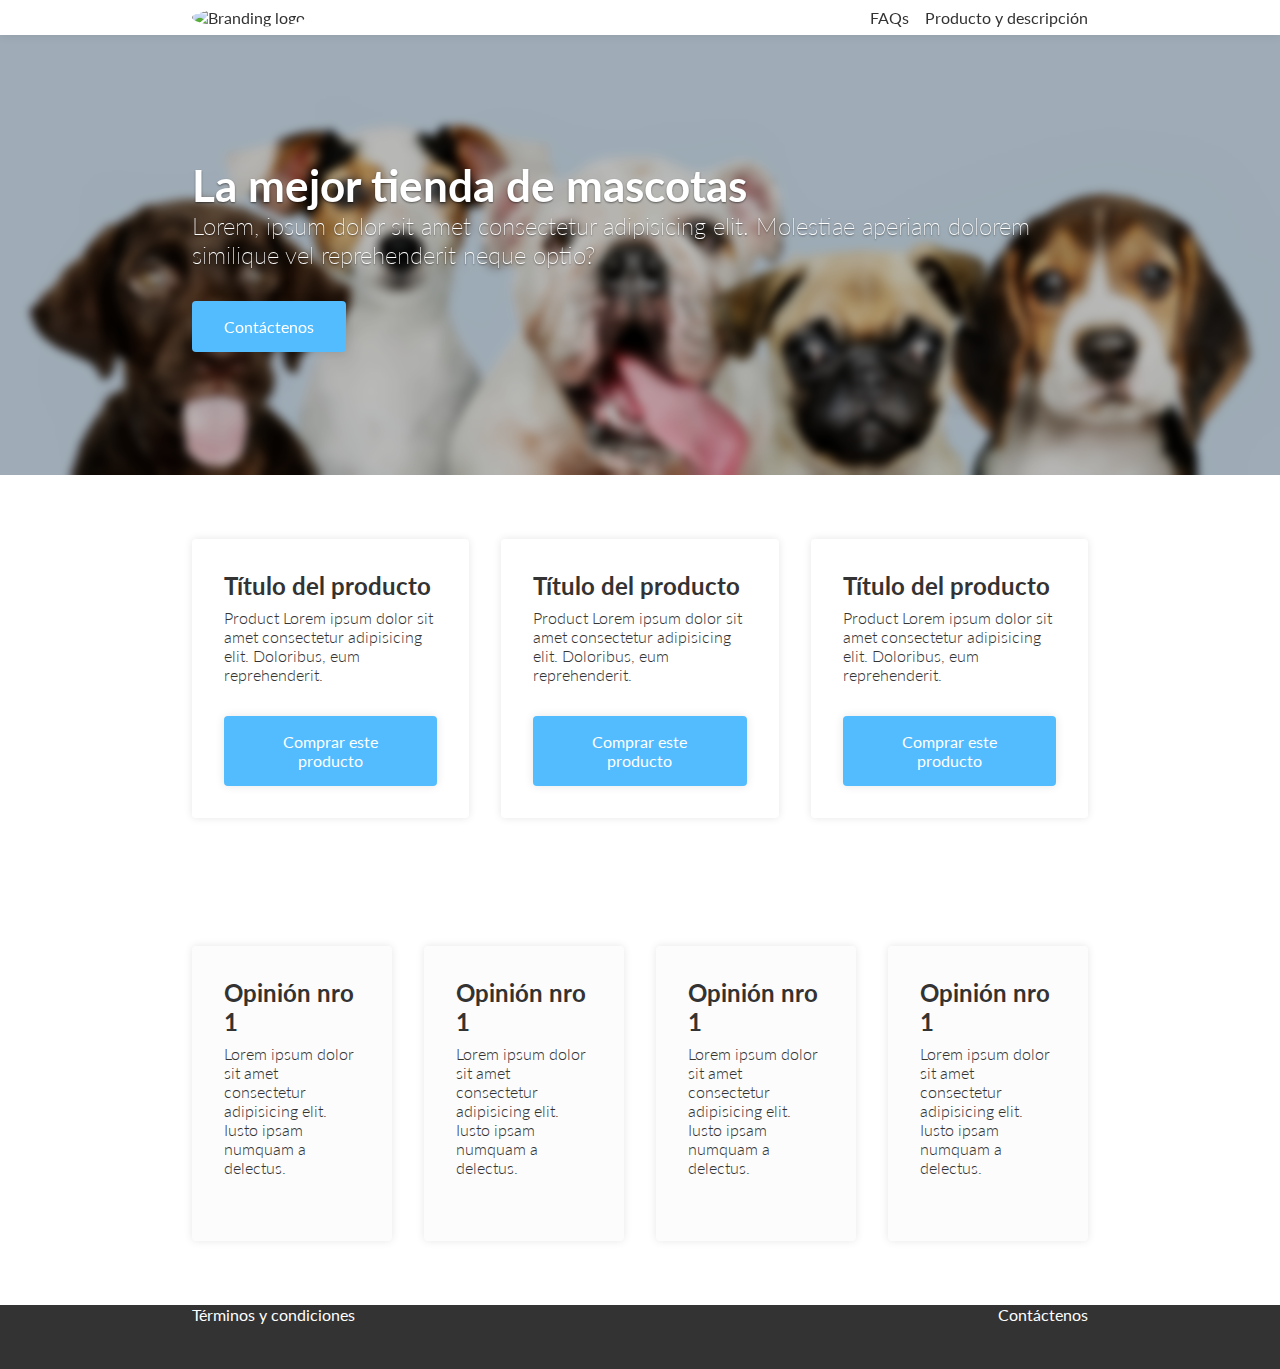
==== index.html @ 5fd838bd "Aplicación de Responsive Design" ====
<!DOCTYPE html>
<html lang="es">

<head>
    <meta charset="UTF-8">
    <meta http-equiv="X-UA-Compatible" content="IE=edge">
    <meta name="viewport" content="width=device-width, initial-scale=1.0">
    <title>Fiesta de Gifs</title>
    <link rel="stylesheet" href="css/style.css">
    <link rel="stylesheet" href="css/mobile.css">
    <link rel="preconnect" href="https://fonts.gstatic.com">
    <link href="https://fonts.googleapis.com/css2?family=Lato:wght@300;400&display=swap" rel="stylesheet">
</head>

<body>
    <nav>
        <div class="container">
            <div class="brand_image"><img src="https://img.freepik.com/vector-gratis/lindo-perro-shiba-inu-astronauta-sentado-icono-dibujos-animados-ilustracion_138676-2797.jpg?size=338&ext=jpg&uid=R19801517&ga=GA1.2.966797605.1623622327" alt="Branding logo"></div>
            <div class="nav_options">
                <ul>
                    <li><a href="#">FAQs</a></li>
                    <li>
                        <a href="#">Producto y descripción</a>
                    </li>
                </ul>
            </div>
        </div>
    </nav>
    <section id="banner">
        <div class="container">
            <h1>La mejor tienda de mascotas</h1>
            <p>Lorem, ipsum dolor sit amet consectetur adipisicing elit. Molestiae aperiam dolorem similique vel reprehenderit neque optio?</p>
            <a href="#" class="btn">Contáctenos</a>
        </div>
    </section>
    <section class="section_content" id="products">

        <div class="container">
            <div class="row">
                <div class="card">
                    <img src="https://img.freepik.com/foto-gratis/escuchandote-perro-joven-bulldog-frances-planteando-lindo-perrito-o-mascota-blanco-negro-jugueton-jugando-parece-feliz-aislado-sobre-fondo-purpura-concepto-movimiento-accion-movimiento_155003-34899.jpg?size=626&ext=jpg&uid=R19801517&ga=GA1.2.966797605.1623622327"
                        alt="">
                    <div class="card_description">
                        <h2>Título del producto</h2>
                        <p>Product Lorem ipsum dolor sit amet consectetur adipisicing elit. Doloribus, eum reprehenderit.</p>
                        <a href="#" class="btn display-block">Comprar este producto</a>
                    </div>
                </div>
                <div class="card">
                    <img src="https://img.freepik.com/foto-gratis/increible-mujer-pelo-largo-ondulado-besando-bulldog-frances-retrato-nina-jengibre-abrazando-su-cachorro-rosa_197531-11037.jpg?size=626&ext=jpg&uid=R19801517&ga=GA1.2.966797605.1623622327" alt="">
                    <div class="card_description">
                        <h2>Título del producto</h2>
                        <p>Product Lorem ipsum dolor sit amet consectetur adipisicing elit. Doloribus, eum reprehenderit.</p>
                        <a href="#" class="btn display-block">Comprar este producto</a>
                    </div>
                </div>
                <div class="card">
                    <img src="https://img.freepik.com/foto-gratis/closeup-foto-adorable-adorable-shih-poo-domestico-aspecto-triste-tipo-perro-interior_181624-8336.jpg?size=626&ext=jpg&uid=R19801517&ga=GA1.2.966797605.1623622327" alt="">
                    <div class="card_description">
                        <h2>Título del producto</h2>
                        <p>Product Lorem ipsum dolor sit amet consectetur adipisicing elit. Doloribus, eum reprehenderit.</p>
                        <a href="#" class="btn display-block">Comprar este producto</a>
                    </div>
                </div>

            </div>
        </div>

    </section>

    <section class="section_content" id="stories">
        <div class="container">
            <div class="row">
                <div class="card"><img src="https://img.freepik.com/foto-gratis/feliz-pareja-elegante-posando-contra-pared-amarilla-gadgets_273609-31546.jpg?size=626&ext=jpg&uid=R19801517&ga=GA1.2.966797605.1623622327" alt="">
                    <div class="card_description">
                        <h2>Opinión nro 1</h2>
                        <p>Lorem ipsum dolor sit amet consectetur adipisicing elit. Iusto ipsam numquam a delectus.</p>
                    </div>
                </div>
                <div class="card"><img src="https://img.freepik.com/foto-gratis/feliz-pareja-elegante-posando-contra-pared-amarilla-gadgets_273609-31546.jpg?size=626&ext=jpg&uid=R19801517&ga=GA1.2.966797605.1623622327" alt="">
                    <div class="card_description">
                        <h2>Opinión nro 1</h2>
                        <p>Lorem ipsum dolor sit amet consectetur adipisicing elit. Iusto ipsam numquam a delectus.</p>
                    </div>
                </div>
                <div class="card"><img src="https://img.freepik.com/foto-gratis/feliz-pareja-elegante-posando-contra-pared-amarilla-gadgets_273609-31546.jpg?size=626&ext=jpg&uid=R19801517&ga=GA1.2.966797605.1623622327" alt="">
                    <div class="card_description">
                        <h2>Opinión nro 1</h2>
                        <p>Lorem ipsum dolor sit amet consectetur adipisicing elit. Iusto ipsam numquam a delectus.</p>
                    </div>
                </div>
                <div class="card"><img src="https://img.freepik.com/foto-gratis/feliz-pareja-elegante-posando-contra-pared-amarilla-gadgets_273609-31546.jpg?size=626&ext=jpg&uid=R19801517&ga=GA1.2.966797605.1623622327" alt="">
                    <div class="card_description">
                        <h2>Opinión nro 1</h2>
                        <p>Lorem ipsum dolor sit amet consectetur adipisicing elit. Iusto ipsam numquam a delectus.</p>
                    </div>
                </div>
            </div>
        </div>
    </section>
    <footer>
        <div class="container">
            <a href="#">Términos y condiciones</a>
            <a href="#">Contáctenos</a>
        </div>
    </footer>
    <script src="js/script.js"></script>
</body>

</html>
---- css/style.css ----
:root {
    --primary-color: #fc3;
    --secondary-color: #52bcff;
    --dark-color: #333;
    --grey-light-color: #f8f8f8;
    --white-color: #fff;
}

* {
    margin: 0;
    padding: 0;
    box-sizing: border-box;
}

body {
    background-color: var(--white-color);
    color: var(--dark-color);
    font-family: 'Lato', sans-serif;
}

a {
    color: var(--dark-color);
    text-decoration: none;
}

a:hover {
    text-decoration: underline;
}

p {
    margin-bottom: 2rem;
}

.container {
    max-width: 90%;
    margin: auto;
    padding: 0 10%;
    position: relative;
}

nav {
    background-color: var(--white-color);
    box-shadow: 0 0 10px rgba(0, 0, 0, 0.1);
    position: sticky;
    top: 0;
    z-index: 1;
}

nav .container {
    display: flex;
    justify-content: space-between;
    align-items: center;
}

nav .brand_image {
    padding: 0.5rem;
    padding-left: 0;
}

nav .brand_image img {
    max-height: 60px;
    border-radius: 50%;
}

nav ul {
    display: flex;
    list-style: none;
    align-items: center;
}

nav ul li {
    margin-right: 1rem;
}

nav ul li:last-child {
    margin-right: 0;
}

#banner {
    background: url(../images/adorable-puppies.jpeg) var(--grey-light-color) center 70%;
    background-size: cover;
    height: 440px;
    display: flex;
    position: relative;
}

#banner::before {
    display: block;
    content: " ";
    position: absolute;
    height: inherit;
    width: 100vw;
    background-color: rgba(0, 0, 0, 0.25);
    backdrop-filter: blur(5px);
}

#banner .container {
    display: flex;
    flex-direction: column;
    height: inherit;
    justify-content: center;
    align-items: flex-start;
}

#banner .container h1 {
    font-size: 2.75rem;
    color: var(--white-color);
    text-shadow: 0 1px 2px rgba(0, 0, 0, 0.5);
}

#banner .container p {
    color: var(--white-color);
    font-size: 1.5rem;
    font-weight: 200;
    text-shadow: 0 1px 2px rgba(0, 0, 0, 0.5);
}

#banner .container .btn {
    justify-self: left;
    display: inline;
    flex-flow: wrap-reverse;
}

.section_content {
    padding: 4rem 0;
}

.row {
    display: flex;
    gap: 2rem;
    justify-content: space-around;
}

.card {
    box-shadow: 0 0 0.5rem rgba(0, 0, 0, 0.1);
    border-radius: 0.25rem;
    overflow: hidden;
}

.card:hover {
    box-shadow: 0 0 1.25rem rgba(0, 0, 0, 0.1);
}

.card img {
    display: block;
    width: 100%;
    object-fit: cover;
}

.card .card_description {
    padding: 2rem;
}

.card .card_description p {
    font-weight: 300;
}

.card h2 {
    margin-bottom: 0.5rem;
}

.btn {
    padding: 1rem 2rem;
    background-color: var(--secondary-color);
    color: var(--white-color);
    border-radius: 0.25rem;
    transition: all 0.125s ease-in;
    box-shadow: 0 0 10px rgba(0, 0, 0, 0.1);
    text-align: center;
}

.btn:hover {
    background-color: var(--primary-color);
    text-decoration: none;
}

.display-block {
    display: block;
}

#stories {
    background: url(https://image.freepik.com/foto-gratis/resumen-degradado-gris_176532-7758.jpg) center 100%;
}

#stories .card {
    background-color: rgba(250, 250, 250, 0.5);
}

footer {
    background-color: var(--dark-color);
    color: var(--grey-light-color);
    min-height: 4rem;
}

footer .container {
    display: flex;
    justify-content: space-between;
}

footer .container a {
    color: var(--white-color);
}
---- css/mobile.css ----
@media (max-width:600px) {
    .row {
        flex-direction: column;
    }
}
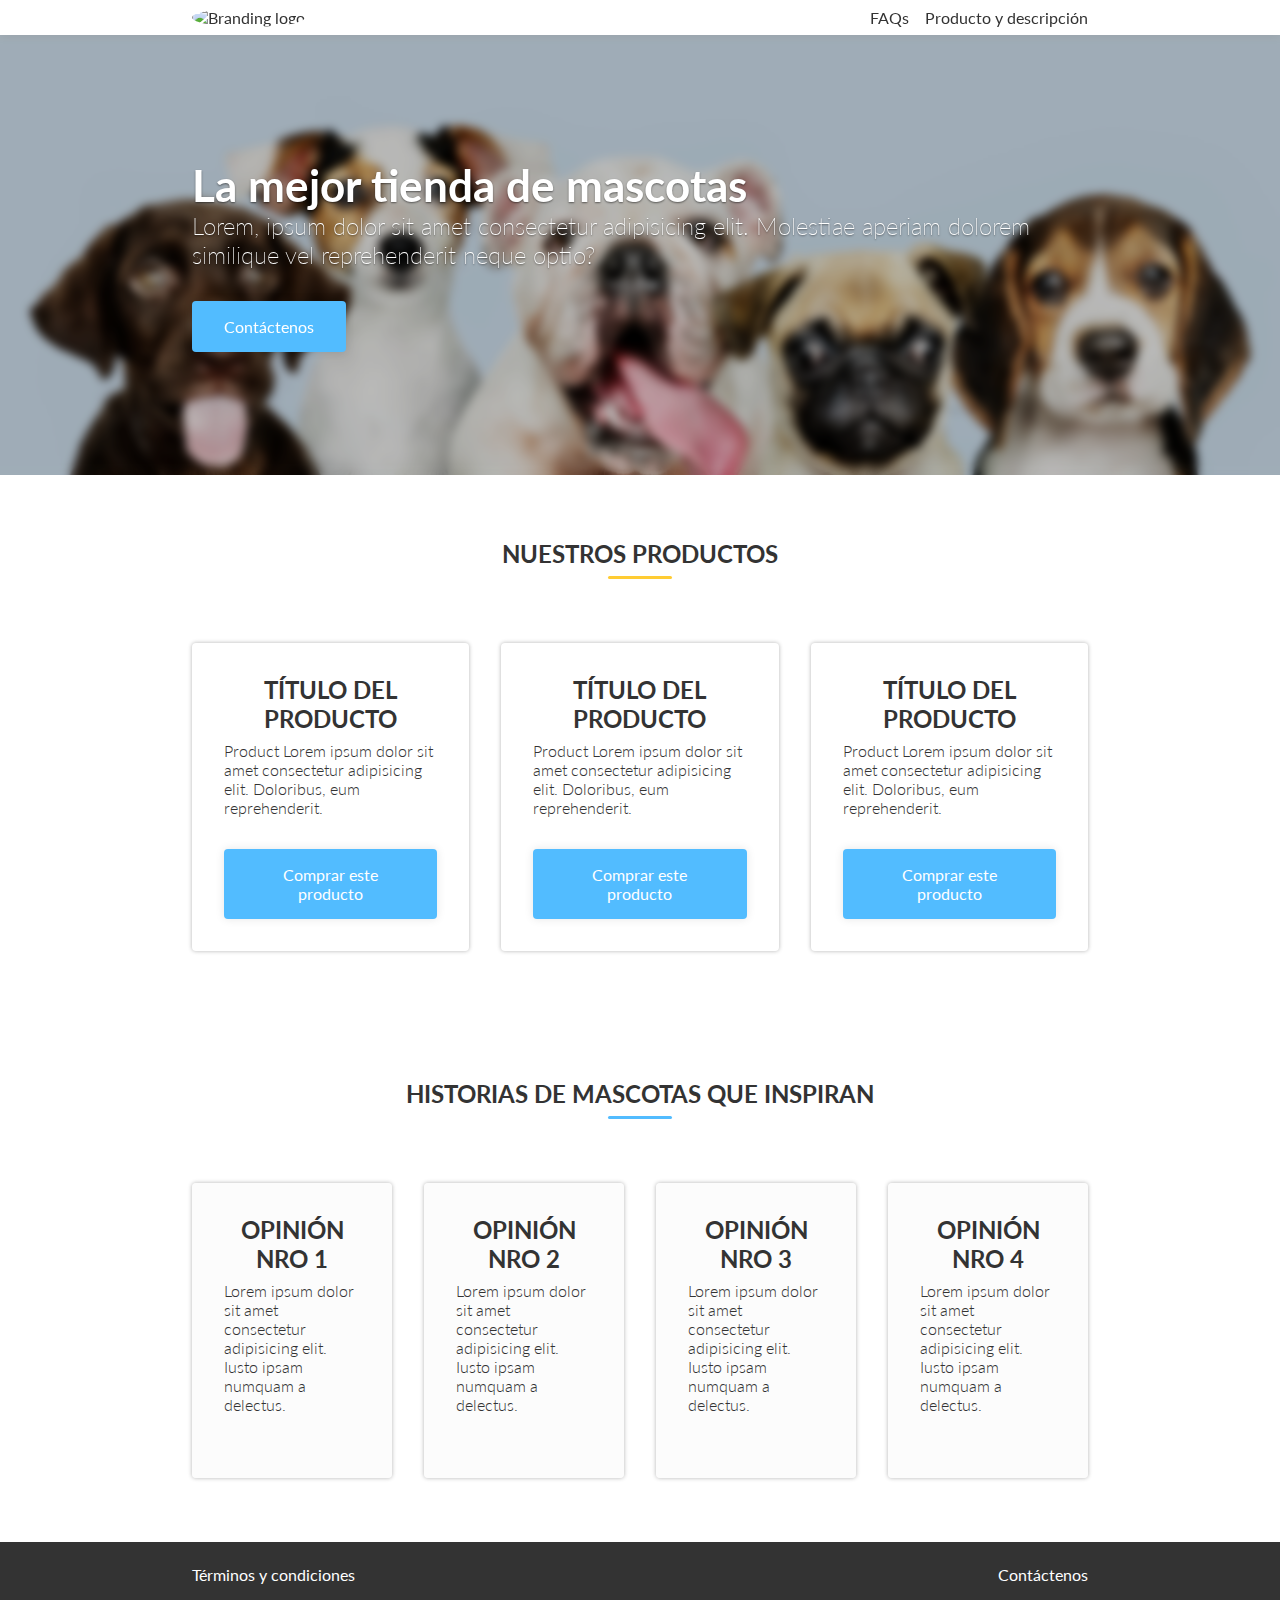
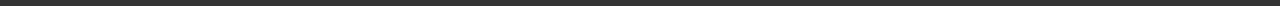
==== commit 95d103eb: "Ajustes de títulos, sombras, transition y footer" ====
--- a/index.html
+++ b/index.html
@@ -5,7 +5,7 @@
     <meta charset="UTF-8">
     <meta http-equiv="X-UA-Compatible" content="IE=edge">
     <meta name="viewport" content="width=device-width, initial-scale=1.0">
-    <title>Fiesta de Gifs</title>
+    <title>Tienda de mascotas</title>
     <link rel="stylesheet" href="css/style.css">
     <link rel="stylesheet" href="css/mobile.css">
     <link rel="preconnect" href="https://fonts.gstatic.com">
@@ -36,6 +36,7 @@
     <section class="section_content" id="products">
 
         <div class="container">
+            <h2>Nuestros productos</h2>
             <div class="row">
                 <div class="card">
                     <img src="https://img.freepik.com/foto-gratis/escuchandote-perro-joven-bulldog-frances-planteando-lindo-perrito-o-mascota-blanco-negro-jugueton-jugando-parece-feliz-aislado-sobre-fondo-purpura-concepto-movimiento-accion-movimiento_155003-34899.jpg?size=626&ext=jpg&uid=R19801517&ga=GA1.2.966797605.1623622327"
@@ -70,8 +71,9 @@
 
     <section class="section_content" id="stories">
         <div class="container">
+            <h2>Historias de mascotas que inspiran</h2>
             <div class="row">
-                <div class="card"><img src="https://img.freepik.com/foto-gratis/feliz-pareja-elegante-posando-contra-pared-amarilla-gadgets_273609-31546.jpg?size=626&ext=jpg&uid=R19801517&ga=GA1.2.966797605.1623622327" alt="">
+                <div class="card"><img src="https://img.freepik.com/foto-gratis/encantadora-mujer-afro-posando-sueter-rosa_273609-31454.jpg?size=626&ext=jpg&uid=R19801517&ga=GA1.2.966797605.1623622327" alt="">
                     <div class="card_description">
                         <h2>Opinión nro 1</h2>
                         <p>Lorem ipsum dolor sit amet consectetur adipisicing elit. Iusto ipsam numquam a delectus.</p>
@@ -79,19 +81,19 @@
                 </div>
                 <div class="card"><img src="https://img.freepik.com/foto-gratis/feliz-pareja-elegante-posando-contra-pared-amarilla-gadgets_273609-31546.jpg?size=626&ext=jpg&uid=R19801517&ga=GA1.2.966797605.1623622327" alt="">
                     <div class="card_description">
-                        <h2>Opinión nro 1</h2>
+                        <h2>Opinión nro 2</h2>
                         <p>Lorem ipsum dolor sit amet consectetur adipisicing elit. Iusto ipsam numquam a delectus.</p>
                     </div>
                 </div>
-                <div class="card"><img src="https://img.freepik.com/foto-gratis/feliz-pareja-elegante-posando-contra-pared-amarilla-gadgets_273609-31546.jpg?size=626&ext=jpg&uid=R19801517&ga=GA1.2.966797605.1623622327" alt="">
+                <div class="card"><img src="https://img.freepik.com/foto-gratis/retrato-hermoso-mujer-joven-posicion-pared-gris_231208-10760.jpg?size=626&ext=jpg&uid=R19801517&ga=GA1.2.966797605.1623622327" alt="">
                     <div class="card_description">
-                        <h2>Opinión nro 1</h2>
+                        <h2>Opinión nro 3</h2>
                         <p>Lorem ipsum dolor sit amet consectetur adipisicing elit. Iusto ipsam numquam a delectus.</p>
                     </div>
                 </div>
-                <div class="card"><img src="https://img.freepik.com/foto-gratis/feliz-pareja-elegante-posando-contra-pared-amarilla-gadgets_273609-31546.jpg?size=626&ext=jpg&uid=R19801517&ga=GA1.2.966797605.1623622327" alt="">
+                <div class="card"><img src="https://img.freepik.com/foto-gratis/hombre-caucasico-joven-sobre-pared-azul-aislada-gafas-feliz_1368-76399.jpg?size=626&ext=jpg&uid=R19801517&ga=GA1.2.966797605.1623622327" alt="">
                     <div class="card_description">
-                        <h2>Opinión nro 1</h2>
+                        <h2>Opinión nro 4</h2>
                         <p>Lorem ipsum dolor sit amet consectetur adipisicing elit. Iusto ipsam numquam a delectus.</p>
                     </div>
                 </div>
--- a/css/style.css
+++ b/css/style.css
@@ -125,6 +125,26 @@
     padding: 4rem 0;
 }
 
+.section_content h2 {
+    margin-bottom: 4rem;
+    text-align: center;
+    text-transform: uppercase;
+}
+
+.section_content .container>h2::after {
+    height: 0.2rem;
+    border-radius: 4px;
+    width: 5vw;
+    margin: 0.5rem auto;
+    content: "";
+    display: block;
+    background-color: var(--primary-color);
+}
+
+#stories.section_content .container>h2::after {
+    background-color: var(--secondary-color);
+}
+
 .row {
     display: flex;
     gap: 2rem;
@@ -132,13 +152,14 @@
 }
 
 .card {
-    box-shadow: 0 0 0.5rem rgba(0, 0, 0, 0.1);
+    box-shadow: 0 0 0.25rem rgba(0, 0, 0, 0.3);
     border-radius: 0.25rem;
     overflow: hidden;
+    transition: all 0.125s ease-in;
 }
 
 .card:hover {
-    box-shadow: 0 0 1.25rem rgba(0, 0, 0, 0.1);
+    box-shadow: 0 0 2rem rgba(0, 0, 0, 0.3);
 }
 
 .card img {
@@ -190,11 +211,13 @@
     background-color: var(--dark-color);
     color: var(--grey-light-color);
     min-height: 4rem;
+    display: flex;
 }
 
 footer .container {
     display: flex;
     justify-content: space-between;
+    width: 100%;
 }
 
 footer .container a {
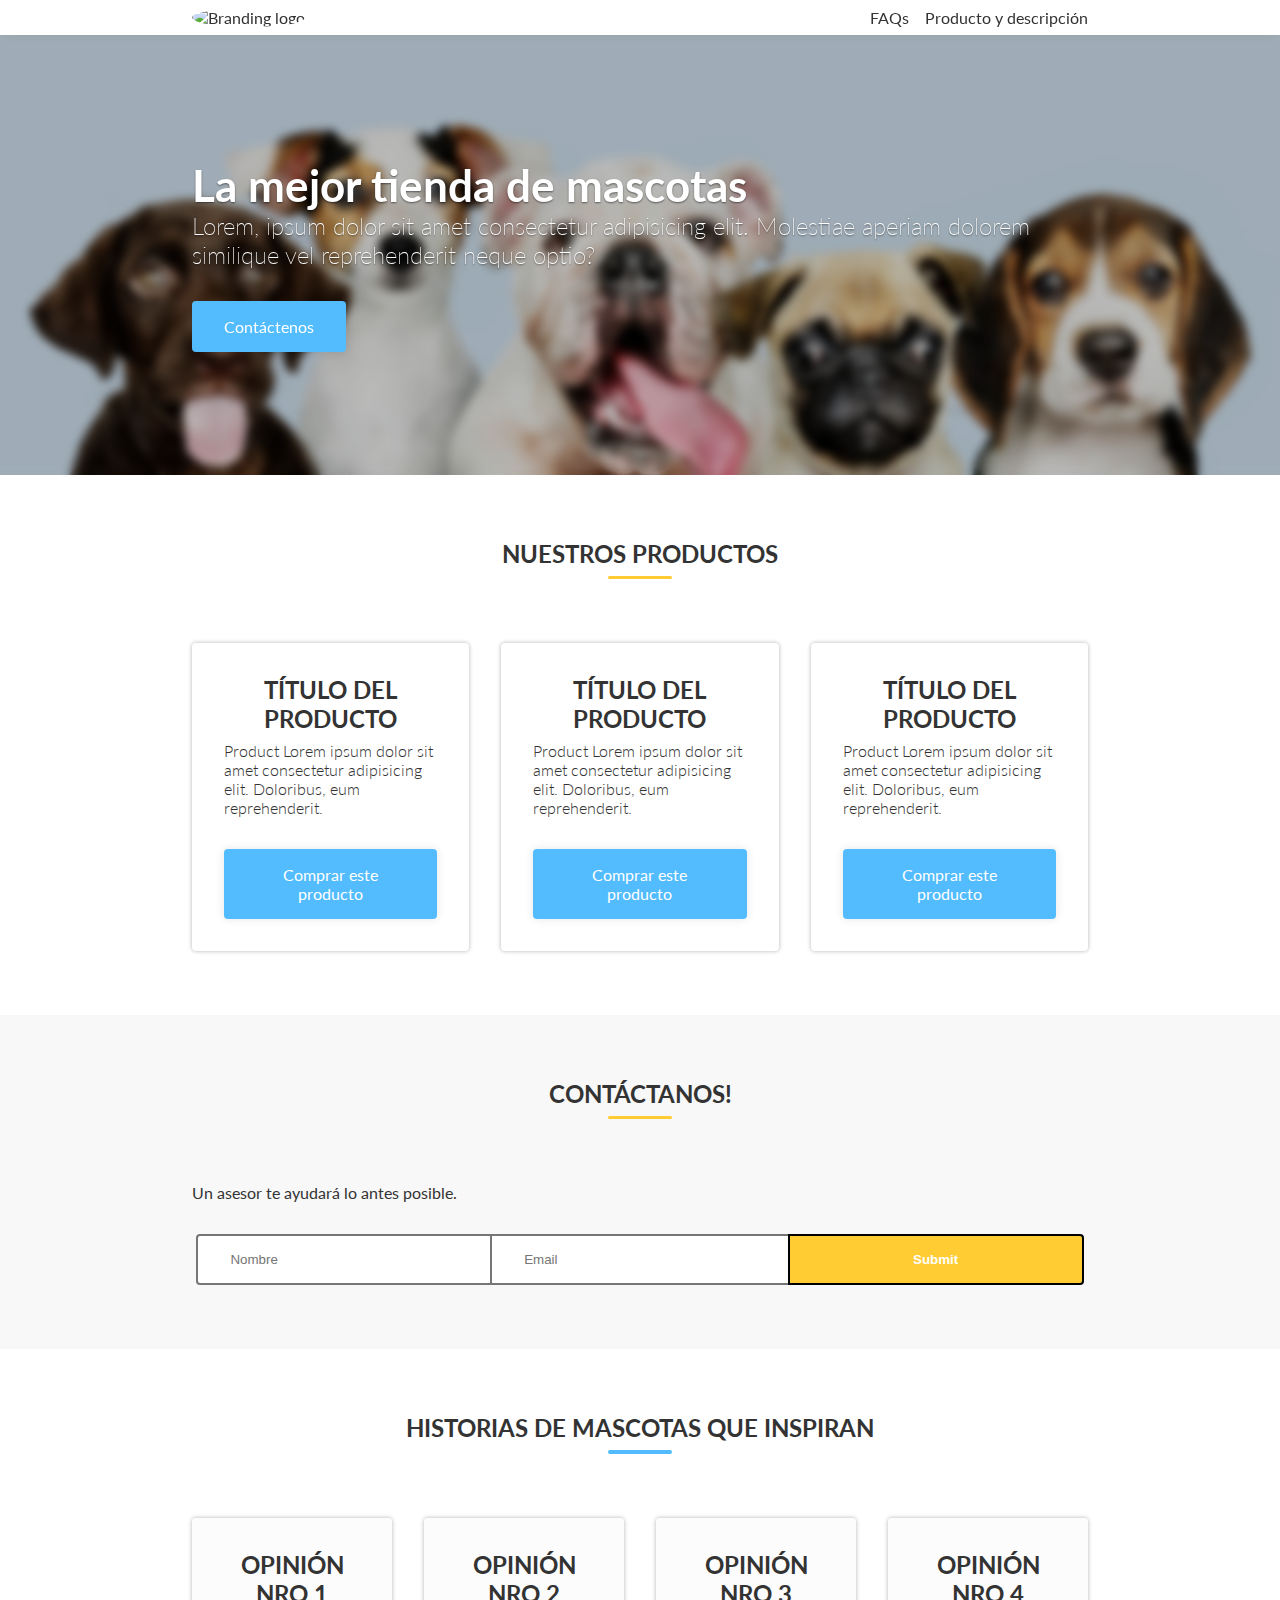
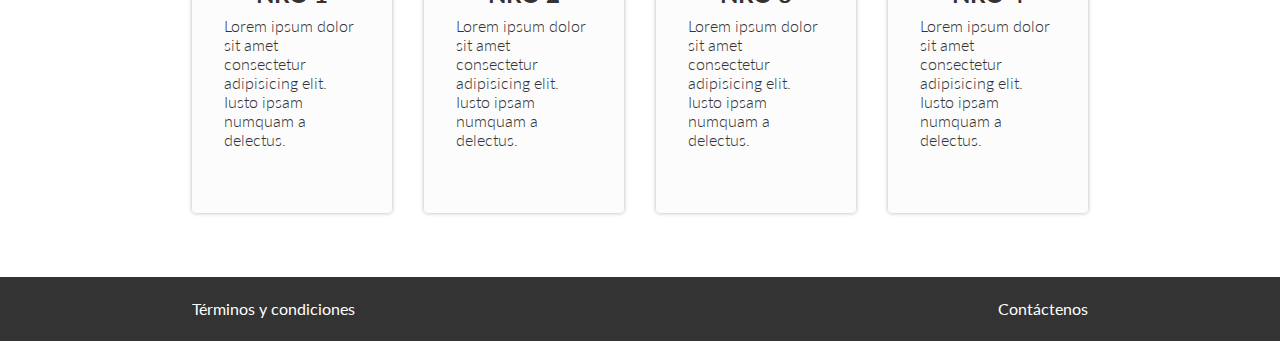
==== commit bb9bf828: "Formulario de contacto y ajustes versión Mobile" ====
--- a/index.html
+++ b/index.html
@@ -69,6 +69,26 @@
 
     </section>
 
+    <section class="section_content" id="contact">
+        <div class="container">
+            <h2>Contáctanos!</h2>
+            <p>Un asesor te ayudará lo antes posible.</p>
+            <form action="" method="post">
+                <label for="nombre">
+                  <span class="label-text">Nombre</span>
+            <input id="nombre" placeholder="Nombre" name="nombre" type="text">
+          </label>
+                <label for="email">
+                  <span class="label-text">Email</span>
+            <input type="text" id="email" name="email" placeholder="Email">
+          </label>
+                <label for="submit-button">
+                  <input id="submit-button" type="submit" class="submit-button">
+                </label>
+            </form>
+        </div>
+    </section>
+
     <section class="section_content" id="stories">
         <div class="container">
             <h2>Historias de mascotas que inspiran</h2>
--- a/css/style.css
+++ b/css/style.css
@@ -199,6 +199,53 @@
     display: block;
 }
 
+#contact {
+    background-color: var(--grey-light-color);
+}
+
+#contact form {
+    display: flex;
+    justify-content: center;
+}
+
+#contact form>* {
+    width: 33%;
+}
+
+#contact label .label-text {
+    display: none;
+}
+
+#contact form label input {
+    width: 100%;
+    display: flex;
+    padding: 1rem 2rem;
+    border-style: solid;
+    border-radius: 0;
+}
+
+#contact form label:first-child input {
+    border-top-left-radius: 0.25rem;
+    border-bottom-left-radius: 0.25rem;
+}
+
+#contact form label:last-child input {
+    border-top-right-radius: 0.25rem;
+    border-bottom-right-radius: 0.25rem;
+}
+
+#contact form label:not(:first-child):not(:last-child) input {
+    border-left: none;
+    border-right: none;
+}
+
+#contact form label input[type=submit] {
+    background-color: var(--primary-color);
+    color: var(--white-color);
+    cursor: pointer;
+    font-weight: bolder;
+}
+
 #stories {
     background: url(https://image.freepik.com/foto-gratis/resumen-degradado-gris_176532-7758.jpg) center 100%;
 }
--- a/css/mobile.css
+++ b/css/mobile.css
@@ -2,4 +2,21 @@
     .row {
         flex-direction: column;
     }
+    #contact {
+        background-color: var(--primary-color);
+    }
+    #contact form {
+        flex-direction: column;
+        gap: 1rem;
+    }
+    #contact form>* {
+        width: auto;
+    }
+    #contact form label input {
+        border-radius: 0.25rem;
+        border: inherit;
+    }
+    #contact form label input[type=submit] {
+        background-color: var(--dark-color);
+    }
 }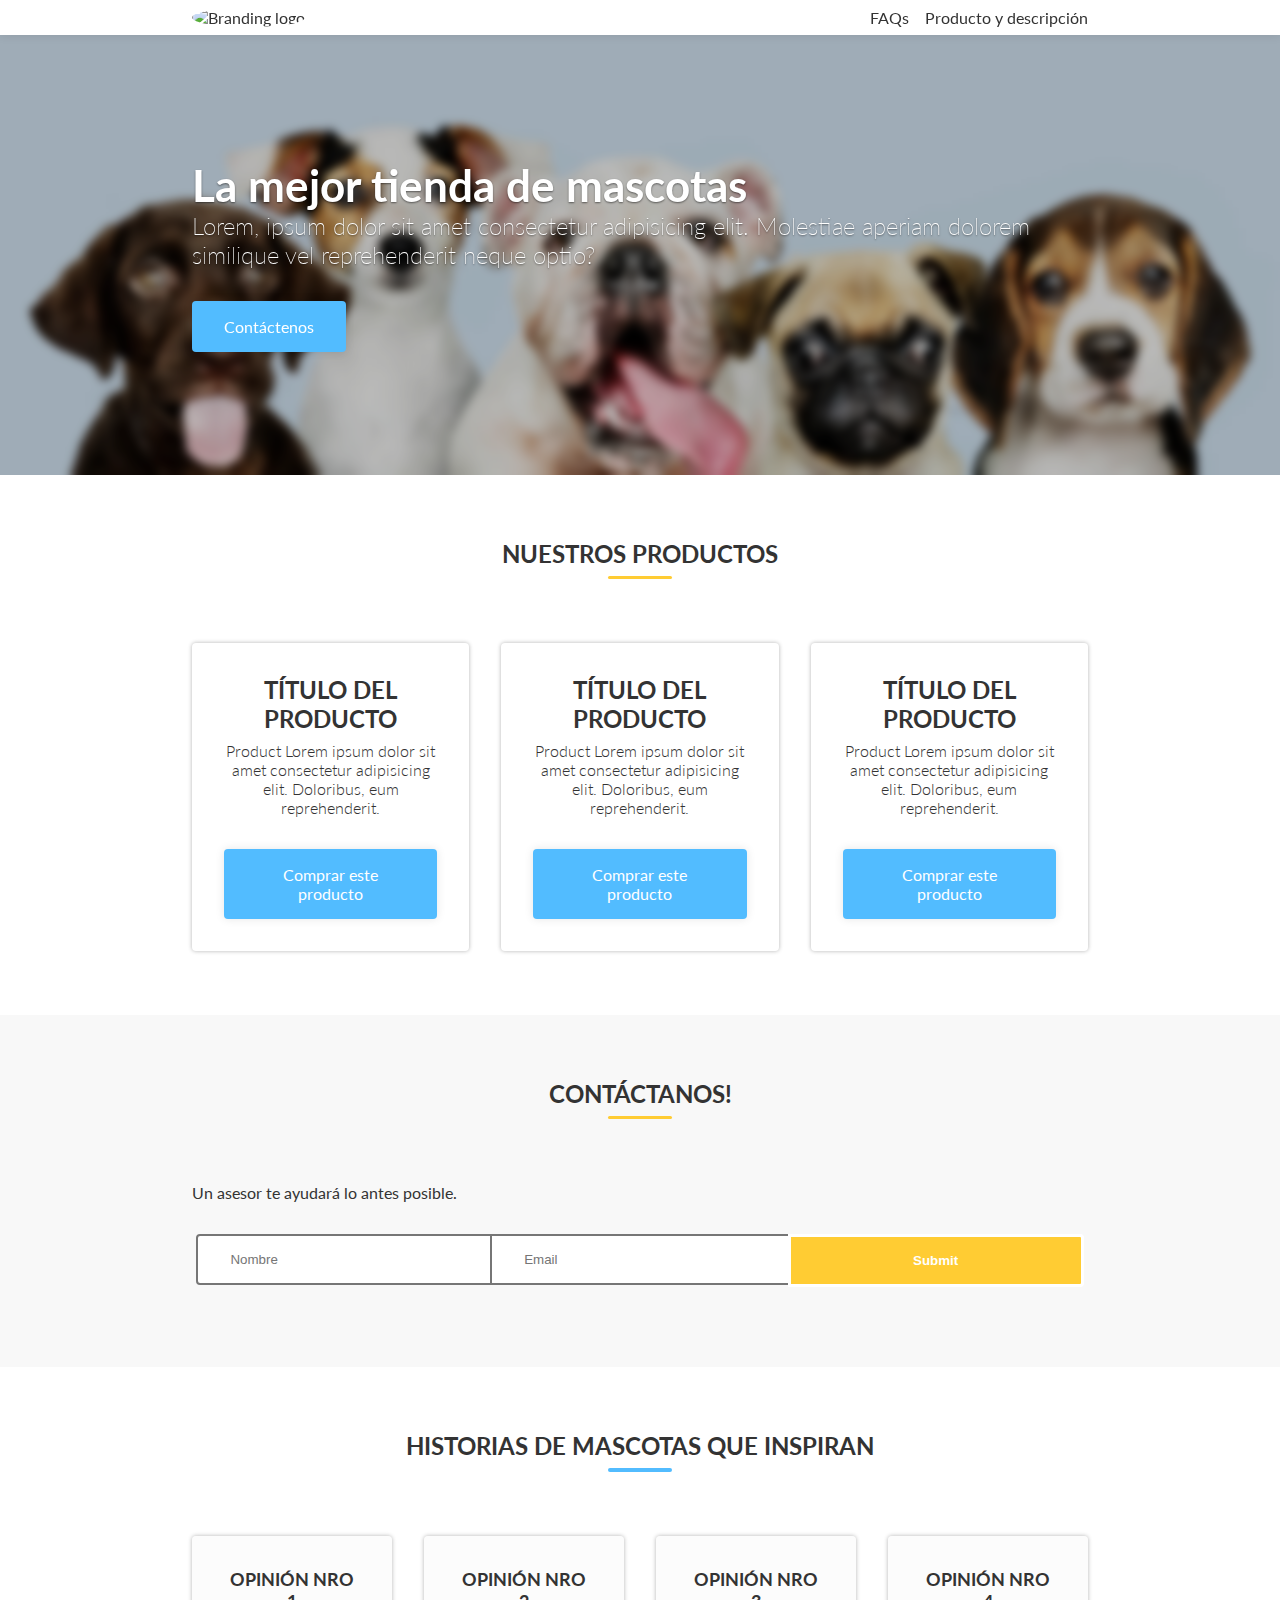
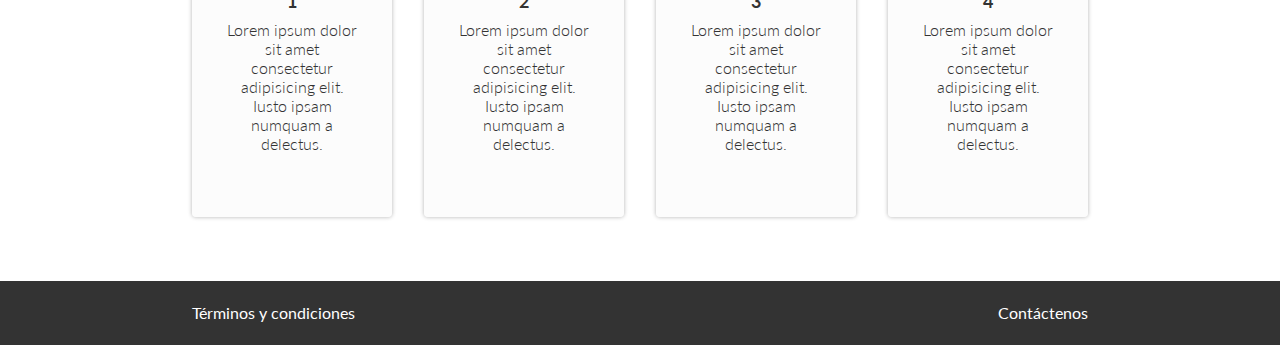
==== commit f1103aeb: "Venta del producto configurada" ====
--- a/index.html
+++ b/index.html
@@ -6,6 +6,8 @@
     <meta http-equiv="X-UA-Compatible" content="IE=edge">
     <meta name="viewport" content="width=device-width, initial-scale=1.0">
     <title>Tienda de mascotas</title>
+    <link rel="stylesheet" href="https://cdn.jsdelivr.net/npm/normalize.css@8.0.1/normalize.css">
+    <link rel="stylesheet" href="css/grid.css">
     <link rel="stylesheet" href="css/style.css">
     <link rel="stylesheet" href="css/mobile.css">
     <link rel="preconnect" href="https://fonts.gstatic.com">
@@ -15,12 +17,14 @@
 <body>
     <nav>
         <div class="container">
-            <div class="brand_image"><img src="https://img.freepik.com/vector-gratis/lindo-perro-shiba-inu-astronauta-sentado-icono-dibujos-animados-ilustracion_138676-2797.jpg?size=338&ext=jpg&uid=R19801517&ga=GA1.2.966797605.1623622327" alt="Branding logo"></div>
+            <div class="brand_image">
+                <a href="./"><img src="https://img.freepik.com/vector-gratis/lindo-perro-shiba-inu-astronauta-sentado-icono-dibujos-animados-ilustracion_138676-2797.jpg?size=338&ext=jpg&uid=R19801517&ga=GA1.2.966797605.1623622327" alt="Branding logo"></a>
+            </div>
             <div class="nav_options">
                 <ul>
                     <li><a href="#">FAQs</a></li>
                     <li>
-                        <a href="#">Producto y descripción</a>
+                        <a href="producto.html">Producto y descripción</a>
                     </li>
                 </ul>
             </div>
@@ -44,7 +48,7 @@
                     <div class="card_description">
                         <h2>Título del producto</h2>
                         <p>Product Lorem ipsum dolor sit amet consectetur adipisicing elit. Doloribus, eum reprehenderit.</p>
-                        <a href="#" class="btn display-block">Comprar este producto</a>
+                        <a href="venta.html" class="btn display-block">Comprar este producto</a>
                     </div>
                 </div>
                 <div class="card">
@@ -52,7 +56,7 @@
                     <div class="card_description">
                         <h2>Título del producto</h2>
                         <p>Product Lorem ipsum dolor sit amet consectetur adipisicing elit. Doloribus, eum reprehenderit.</p>
-                        <a href="#" class="btn display-block">Comprar este producto</a>
+                        <a href="venta.html" class="btn display-block">Comprar este producto</a>
                     </div>
                 </div>
                 <div class="card">
@@ -60,7 +64,7 @@
                     <div class="card_description">
                         <h2>Título del producto</h2>
                         <p>Product Lorem ipsum dolor sit amet consectetur adipisicing elit. Doloribus, eum reprehenderit.</p>
-                        <a href="#" class="btn display-block">Comprar este producto</a>
+                        <a href="venta.html" class="btn display-block">Comprar este producto</a>
                     </div>
                 </div>
 
@@ -73,7 +77,7 @@
         <div class="container">
             <h2>Contáctanos!</h2>
             <p>Un asesor te ayudará lo antes posible.</p>
-            <form action="" method="post">
+            <form action="">
                 <label for="nombre">
                   <span class="label-text">Nombre</span>
             <input id="nombre" placeholder="Nombre" name="nombre" type="text">
--- a/css/grid.css
+++ b/css/grid.css
@@ -0,0 +1,51 @@
+.col-1 {
+    width: 8.3333333333%;
+}
+
+.col-2 {
+    width: 16.6666666666%;
+}
+
+.col-3 {
+    width: 24.999999999%;
+}
+
+.col-4 {
+    width: 33.333333332%;
+}
+
+.col-5 {
+    width: 41.666666665%;
+}
+
+.col-6 {
+    width: 49.999999998%;
+}
+
+.col-7 {
+    width: 58.333333331%;
+}
+
+.col-8 {
+    width: 66.666666664%;
+}
+
+.col-9 {
+    width: 74.999999997%;
+}
+
+.col-10 {
+    width: 83.33333333%;
+}
+
+.col-11 {
+    width: 91.666666663%;
+}
+
+.col-12 {
+    width: 100%;
+}
+
+[class*="col-"] {
+    padding: 10px;
+}--- a/css/style.css
+++ b/css/style.css
@@ -31,6 +31,34 @@
     margin-bottom: 2rem;
 }
 
+img {
+    max-width: 100%;
+}
+
+label {
+    display: block;
+    margin-bottom: 1rem;
+}
+
+label strong {
+    display: block;
+}
+
+input[type=text] {
+    padding: 1rem 2rem;
+    width: 100%;
+}
+
+input[type=submit] {
+    background-color: var(--primary-color);
+    color: var(--white-color);
+    cursor: pointer;
+    font-weight: bolder;
+    width: 100%;
+    border: none;
+    padding: 1rem 2rem;
+}
+
 .container {
     max-width: 90%;
     margin: auto;
@@ -147,8 +175,31 @@
 
 .row {
     display: flex;
-    gap: 2rem;
+    column-gap: 2rem;
     justify-content: space-around;
+}
+
+#products .product h2 {
+    text-align: left;
+    margin-bottom: 1rem;
+}
+
+#products .product.row {
+    margin-bottom: 2rem;
+}
+
+#products .product.row:nth-child(odd) {
+    flex-direction: row-reverse;
+}
+
+#products .product.row .description {
+    flex-direction: column;
+    justify-content: center;
+    display: flex;
+}
+
+#products .product.row img {
+    border-radius: 0.25rem;
 }
 
 .card {
@@ -174,6 +225,7 @@
 
 .card .card_description p {
     font-weight: 300;
+    text-align: center;
 }
 
 .card h2 {
@@ -254,6 +306,10 @@
     background-color: rgba(250, 250, 250, 0.5);
 }
 
+#stories .card h2 {
+    font-size: 1.125rem;
+}
+
 footer {
     background-color: var(--dark-color);
     color: var(--grey-light-color);
--- a/css/mobile.css
+++ b/css/mobile.css
@@ -1,6 +1,8 @@
 @media (max-width:600px) {
-    .row {
+    .row,
+    #products .product.row:nth-child(odd) {
         flex-direction: column;
+        gap: 2rem;
     }
     #contact {
         background-color: var(--primary-color);
@@ -19,4 +21,7 @@
     #contact form label input[type=submit] {
         background-color: var(--dark-color);
     }
+    [class*="col-"] {
+        width: 100%;
+    }
 }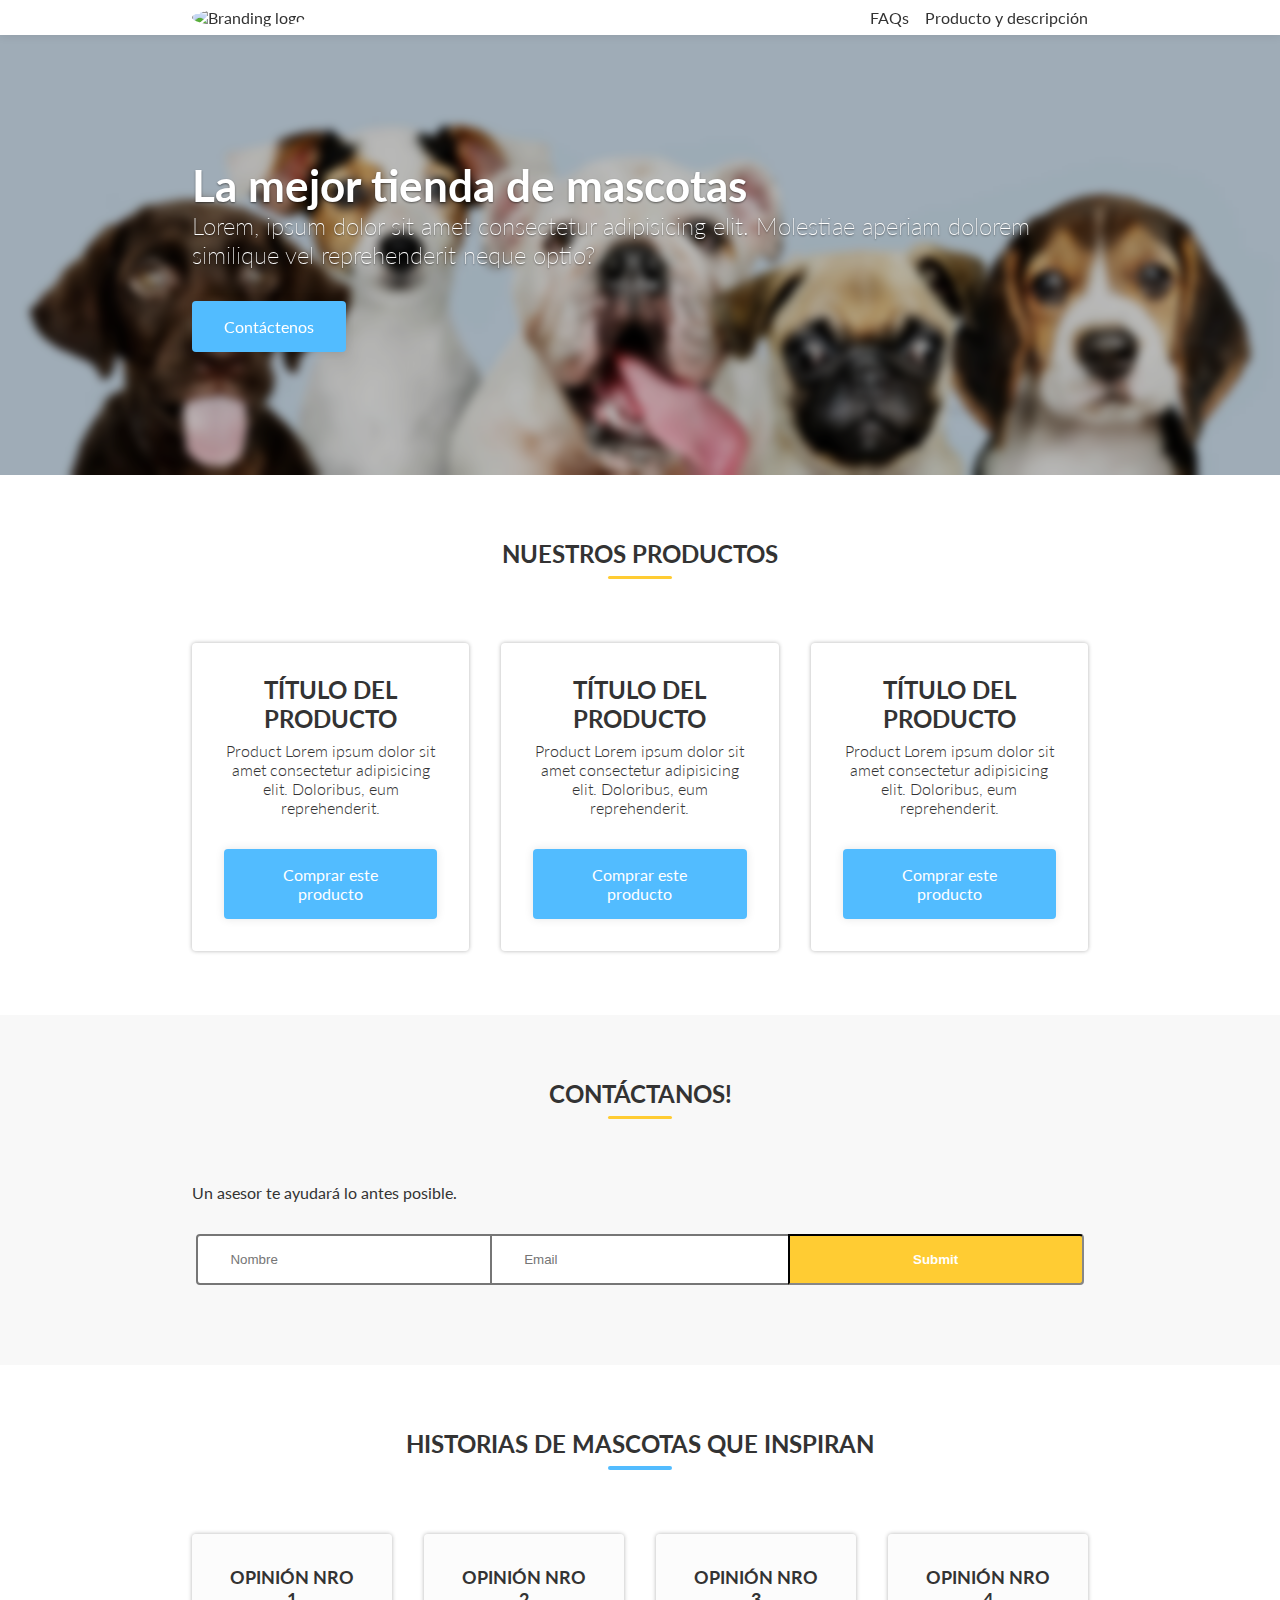
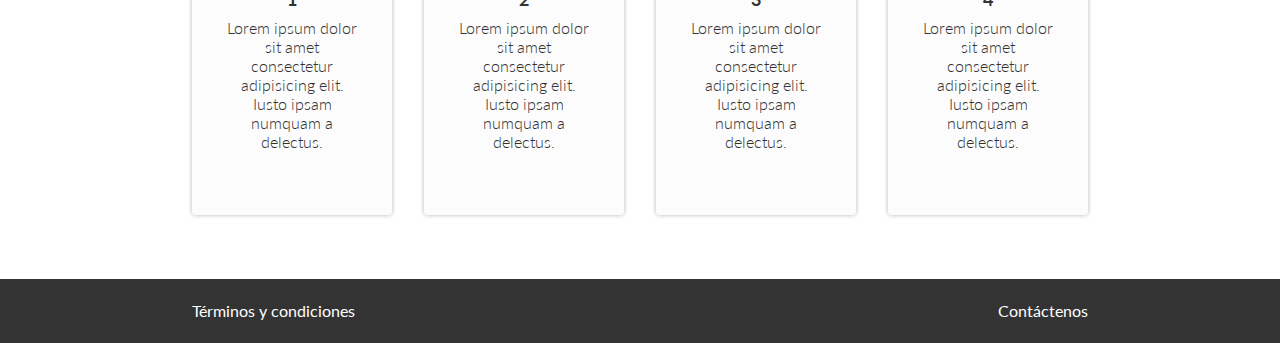
==== commit fab88053: "Activación links de contacto" ====
--- a/index.html
+++ b/index.html
@@ -127,7 +127,7 @@
     <footer>
         <div class="container">
             <a href="#">Términos y condiciones</a>
-            <a href="#">Contáctenos</a>
+            <a href="mailto:mascotas@donnyvasquez.com">Contáctenos</a>
         </div>
     </footer>
     <script src="js/script.js"></script>
--- a/css/style.css
+++ b/css/style.css
@@ -296,6 +296,8 @@
     color: var(--white-color);
     cursor: pointer;
     font-weight: bolder;
+    border: 2px inset;
+    border-color: var(--dark-color);
 }
 
 #stories {
@@ -325,4 +327,28 @@
 
 footer .container a {
     color: var(--white-color);
+}
+
+.paypal {
+    margin: 0;
+    display: grid;
+    height: 100vh;
+    grid-template-rows: max-content auto max-content;
+}
+
+.paypal #venta {
+    align-items: center;
+    background-color: #eb7dea;
+    display: flex;
+    justify-content: center;
+    flex-direction: column;
+}
+
+.paypal #venta img {
+    max-width: 300px;
+}
+
+.paypal #venta a {
+    color: var(--secondary-color);
+    font-weight: bolder;
 }